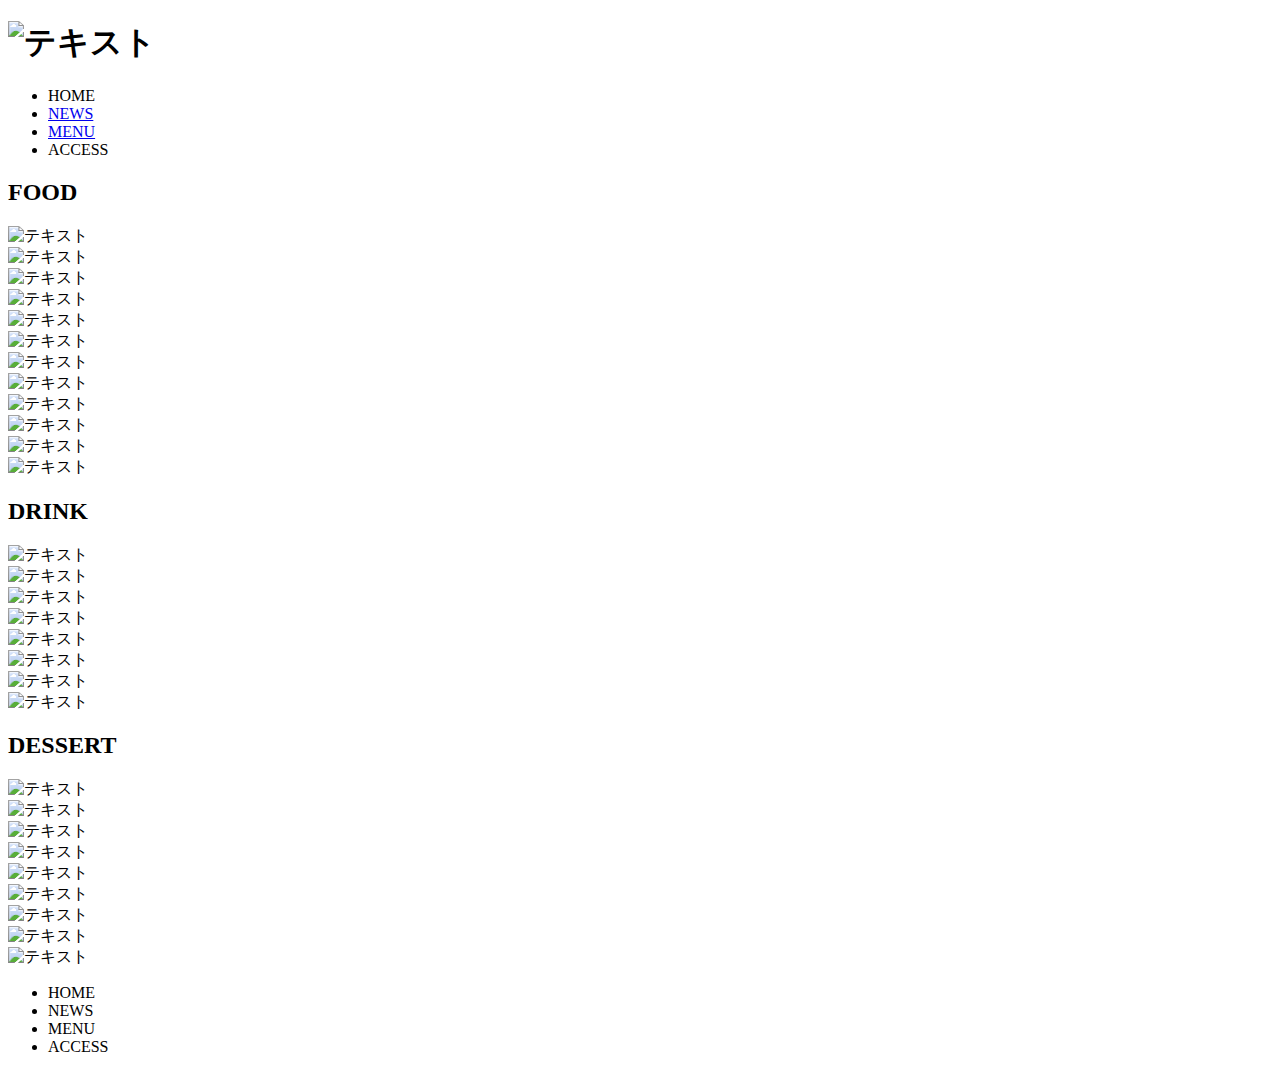
==== menu.html @ f8a1a179 "menu.htmlを追加" ====
<!DOCTYPE html>
<html lang="ja">
    <head>
        <meta charset="utf-8">
        <title>MENU</title>
        <meta name="charset" content="#">
        <link rel="stylesheet" href="css/index.css">
        <meta name="viewport" content="width=device-width,initial-scale=1.0,minimum-scale=1.0">
    </head>
    <body>
        <header class="header-">
            <h1>
            <img src="images/logo.png" alt="テキスト">                    
            </h1>
            <ul>
                <li>HOME</li>
                <li>
                    <a href="news.html">NEWS</a>
                </li>
                <li>
                    <a href="menu.html">MENU</a>
                </li>
                <li>ACCESS</li>
            </ul>
        </header>
        <div class="food">
            <h2>FOOD</h2>
            <div class="food-item">
                <div class="image">
                    <img src="images/pasta.jpeg" alt="テキスト">
                </div>
                <div class="image">
                    <img src="images/food5.webp" alt="テキスト">
                </div>
                <div class="image">
                    <img src="images/food4.webp" alt="テキスト">
                </div>
                <div class="image">
                    <img src="images/food7.webp" alt="テキスト">
                </div>
                <div class="image">
                    <img src="images/food2.jpeg" alt="テキスト">
                </div>
                <div class="image">
                    <img src="images/food9.webp" alt="テキスト">
                </div>
                <div class="image">
                    <img src="images/food12.webp" alt="テキスト">
                </div>
                <div class="image">
                    <img src="images/food8.jpeg" alt="テキスト">
                </div>
                <div class="image">
                    <img src="images/food10.webp" alt="テキスト">                    
                </div>
                <div class="image">
                    <img src="images/food6.jpeg" alt="テキスト">
                </div>
                <div class="image">
                    <img src="images/food11.webp" alt="テキスト">
                </div>
                <div class="image">
                    <img src="images/food3.jpeg" alt="テキスト">
                </div>
            </div>
        </div>
        <div class="drink">
            <h2>DRINK</h2>
            <div class="drink-item">
                <div class="image">
                    <img src="images/drink1.webp" alt="テキスト">
                </div>
                <div class="image">
                    <img src="images/drink2.webp" alt="テキスト">
                </div>
                <div class="image">
                    <img src="images/drinl3.webp" alt="テキスト">
                </div>
                <div class="image">
                    <img src="images/drink4.jpeg" alt="テキスト">
                </div>
                <div class="image">
                    <img src="images/drink5.webp" alt="テキスト">
                </div>
                <div class="image">
                    <img src="images/drink6.webp" alt="テキスト">
                </div>
                <div class="image">
                    <img src="images/drink7.webp" alt="テキスト">
                </div>
                <div class="image">
                    <img src="images/drink8.webp" alt="テキスト">
                </div>
            </div>
        </div>
        <div class="dessert">
            <h2>DESSERT</h2>
            <div class="dessert-item">
                <div class="image">
                    <img src="images/cake1.jpeg" alt="テキスト">
                </div>
                <div class="image">
                    <img src="images/cake2.jpeg" alt="テキスト">
                </div>
                <div class="image">
                    <img src="images/cake3.jpeg" alt="テキスト">
                </div>
                <div class="image">
                    <img src="images/dessert1.webp" alt="テキスト">
                </div>
                <div class="image">
                    <img src="images/dessert2.webp" alt="テキスト">
                </div>
                <div class="image">
                    <img src="images/dessert3.webp" alt="テキスト">
                </div>
                <div class="image">
                    <img src="images/desssert4.webp" alt="テキスト">
                </div>
                <div class="image">
                    <img src="images/dessert5.jpeg" alt="テキスト">
                </div>
            </div>
        </div>
    </body>
    <footer>
        <img src="images/logo.png" alt="テキスト">
        <ul>
            <li>HOME</li>
            <li>NEWS</li>
            <li>MENU</li>
            <li>ACCESS</li>
        </ul>
</footer>
</html>
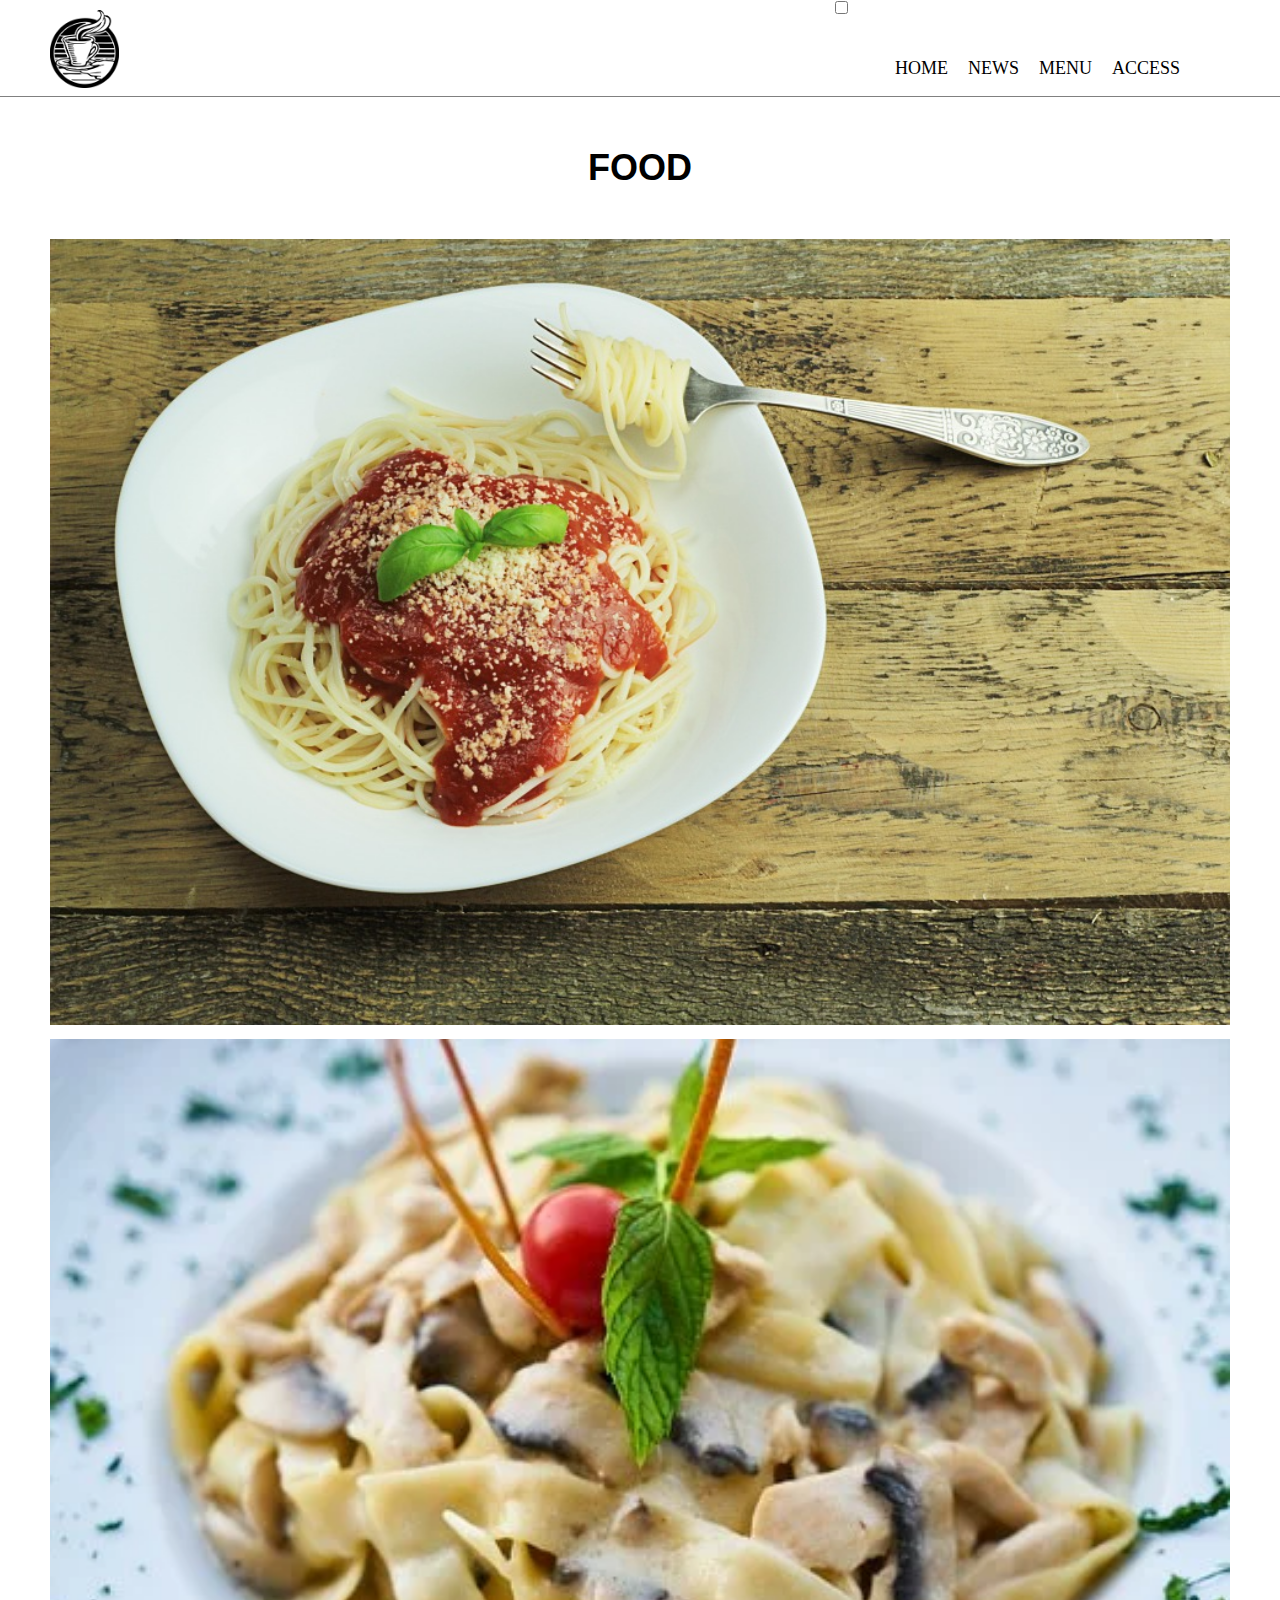
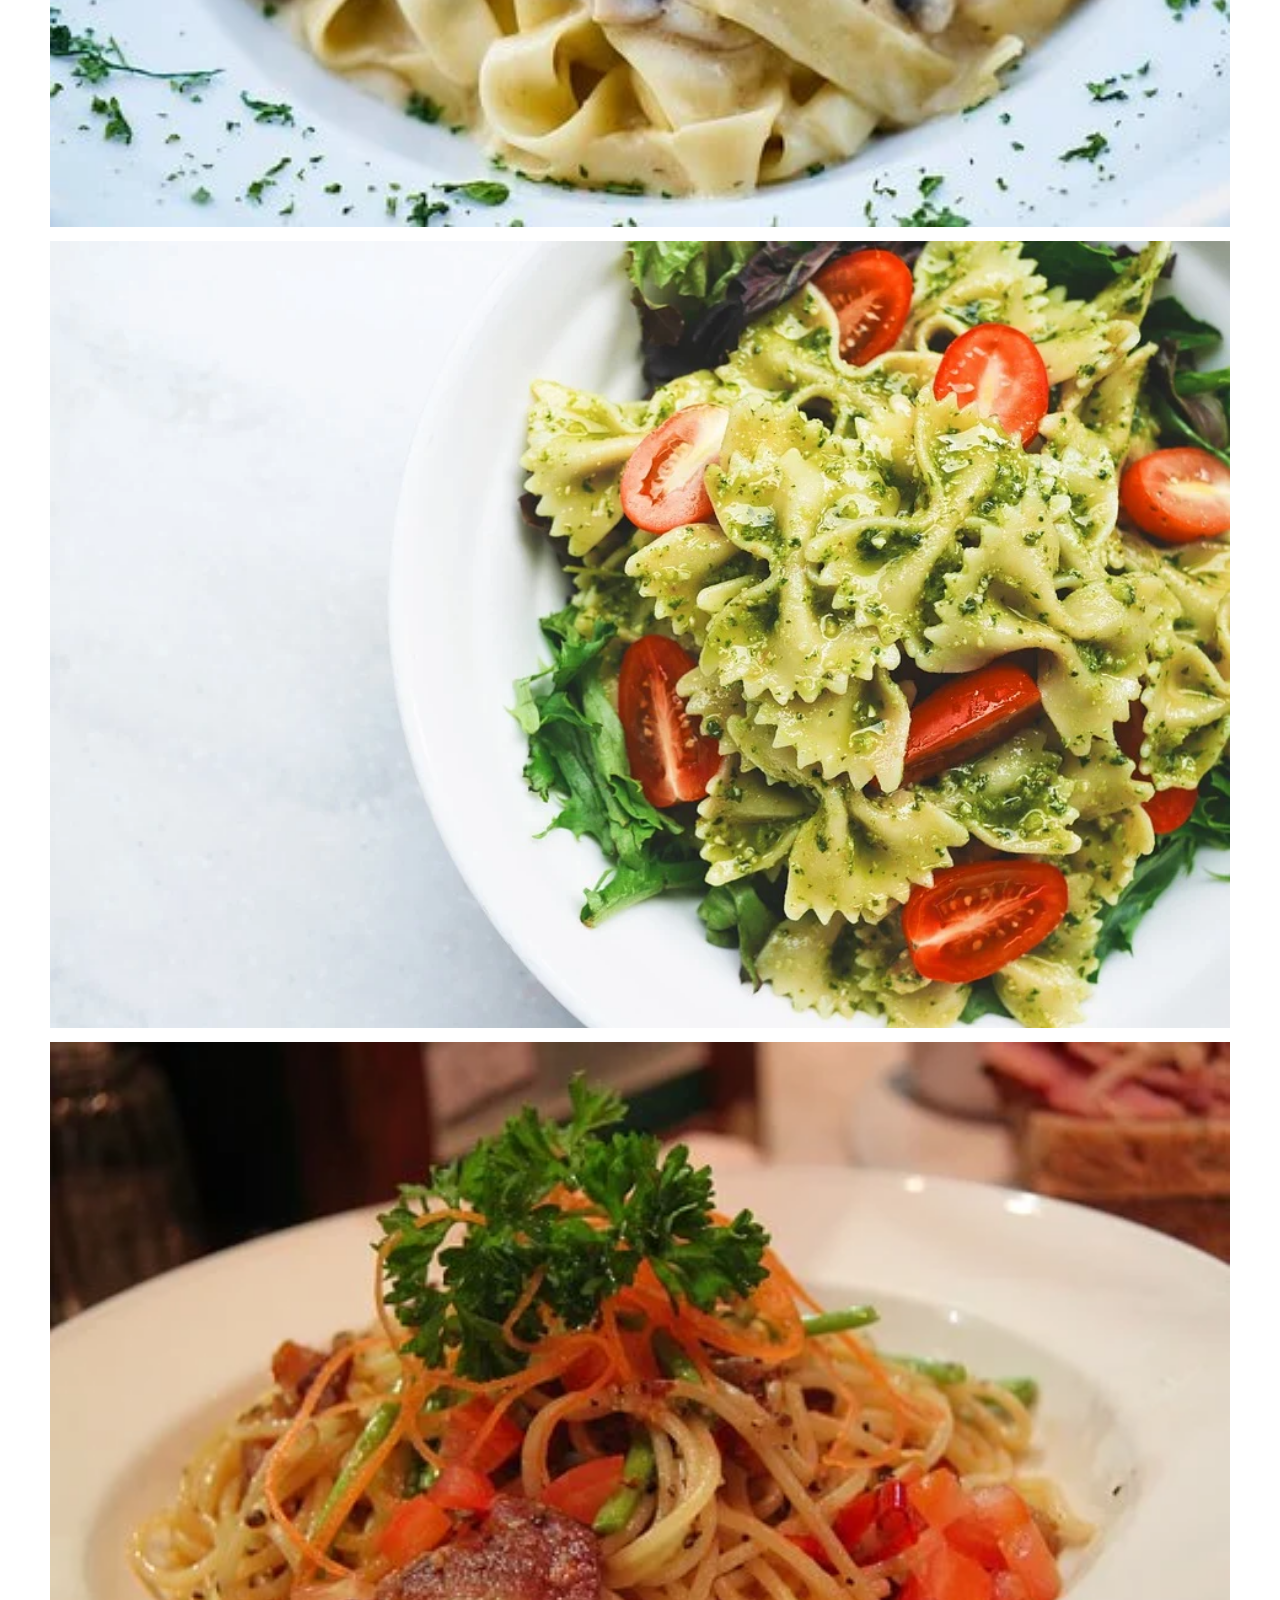
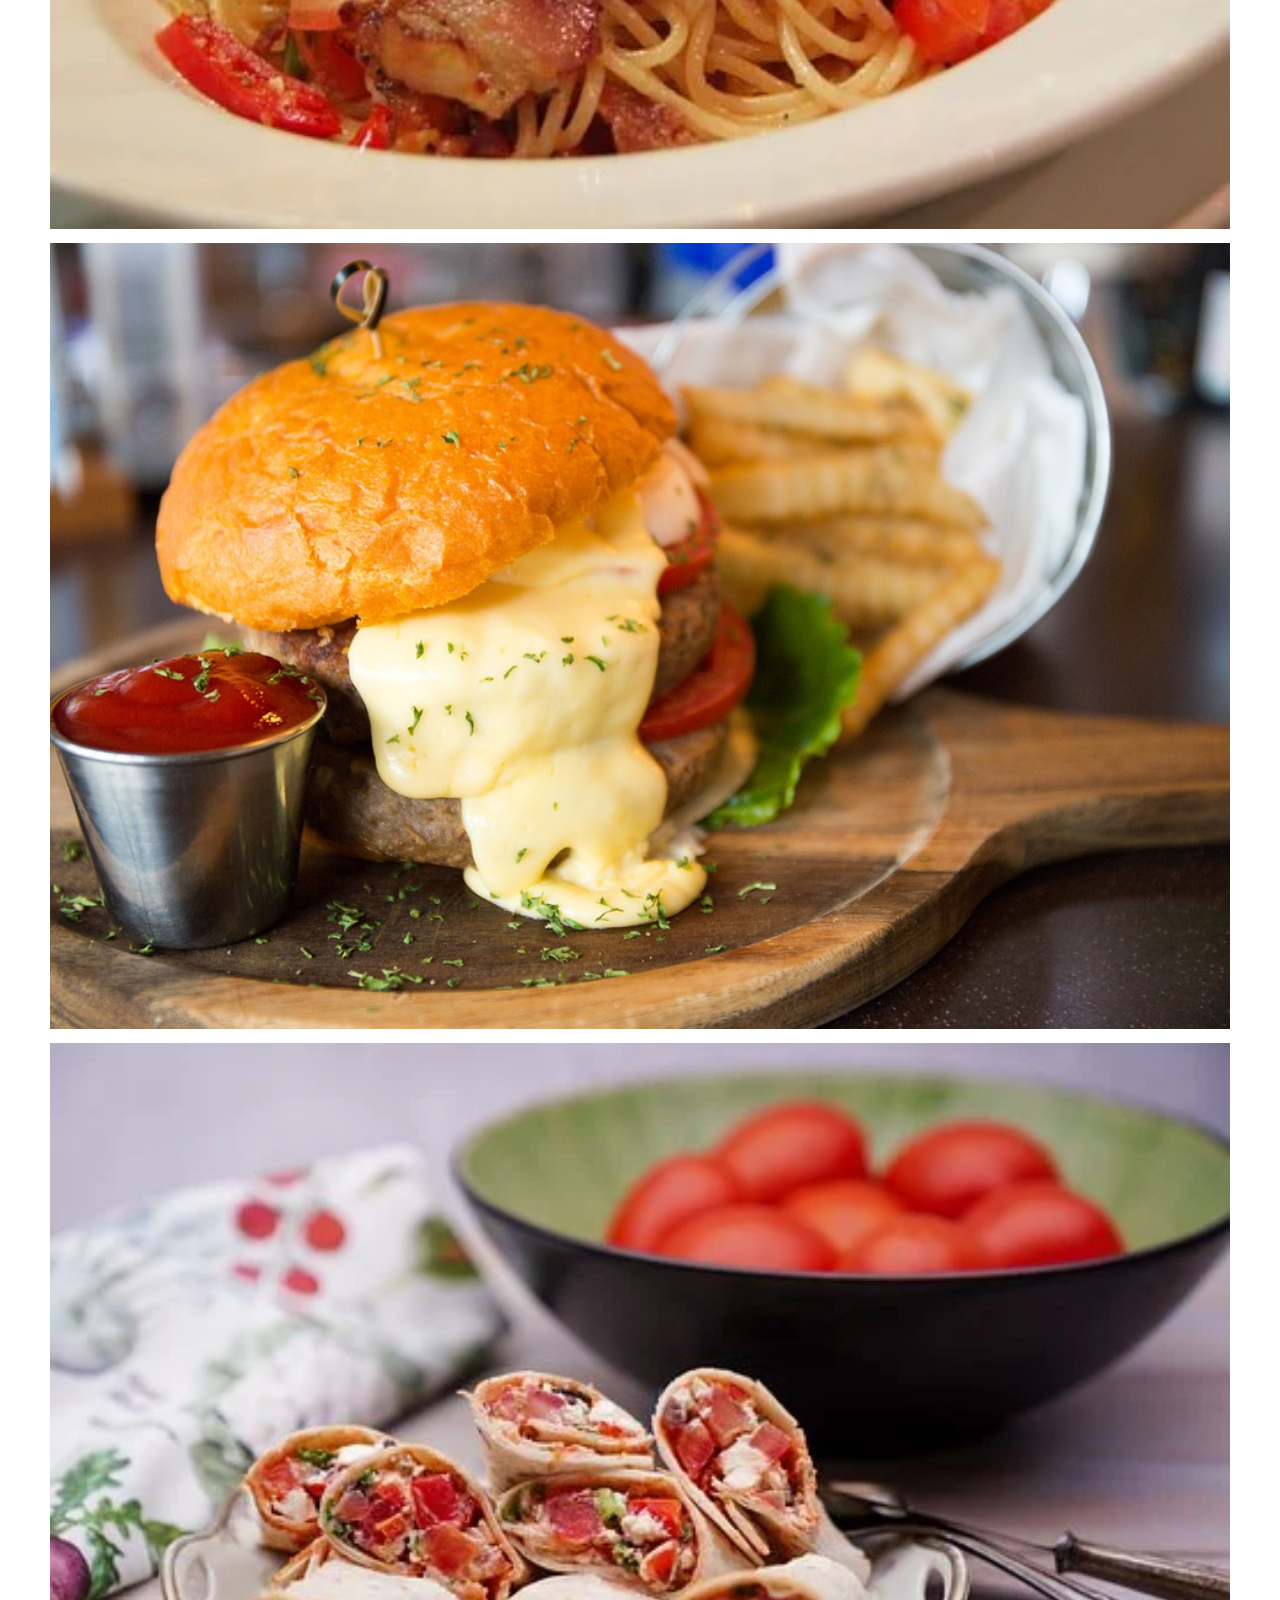
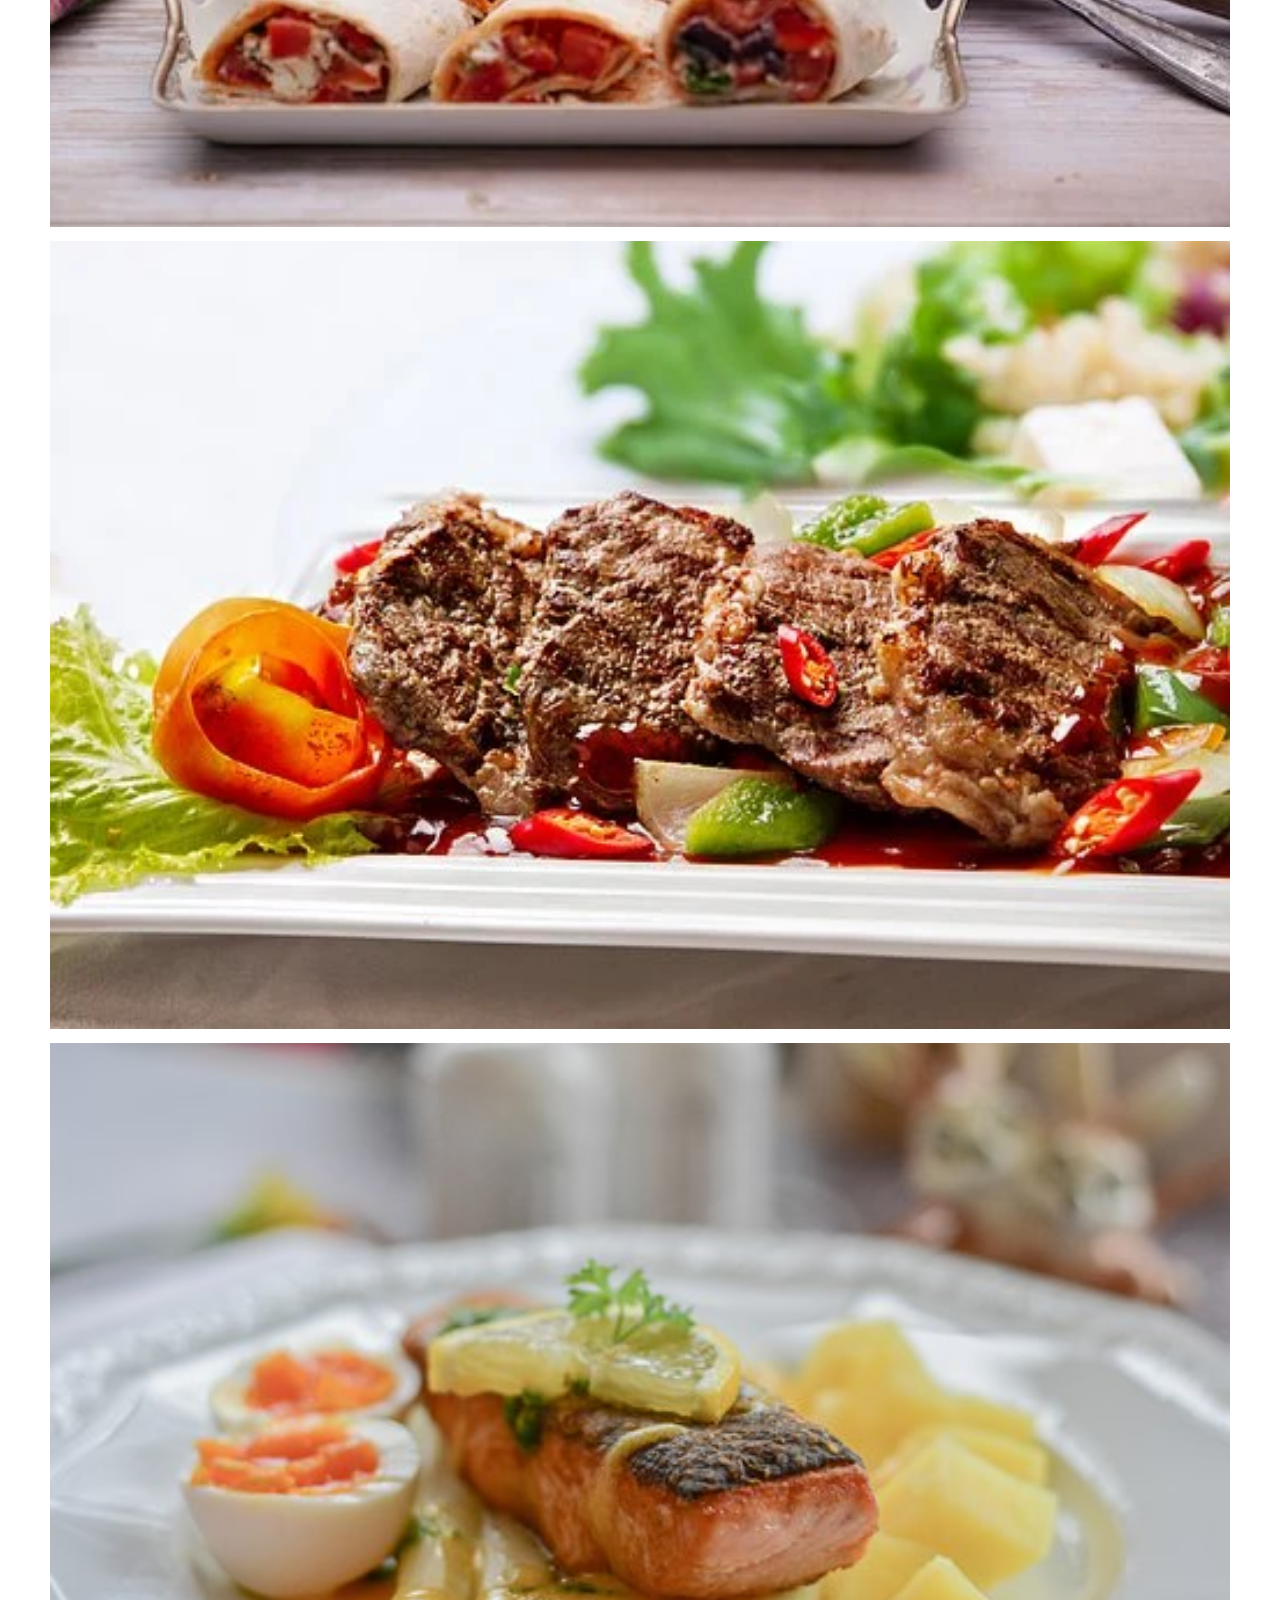
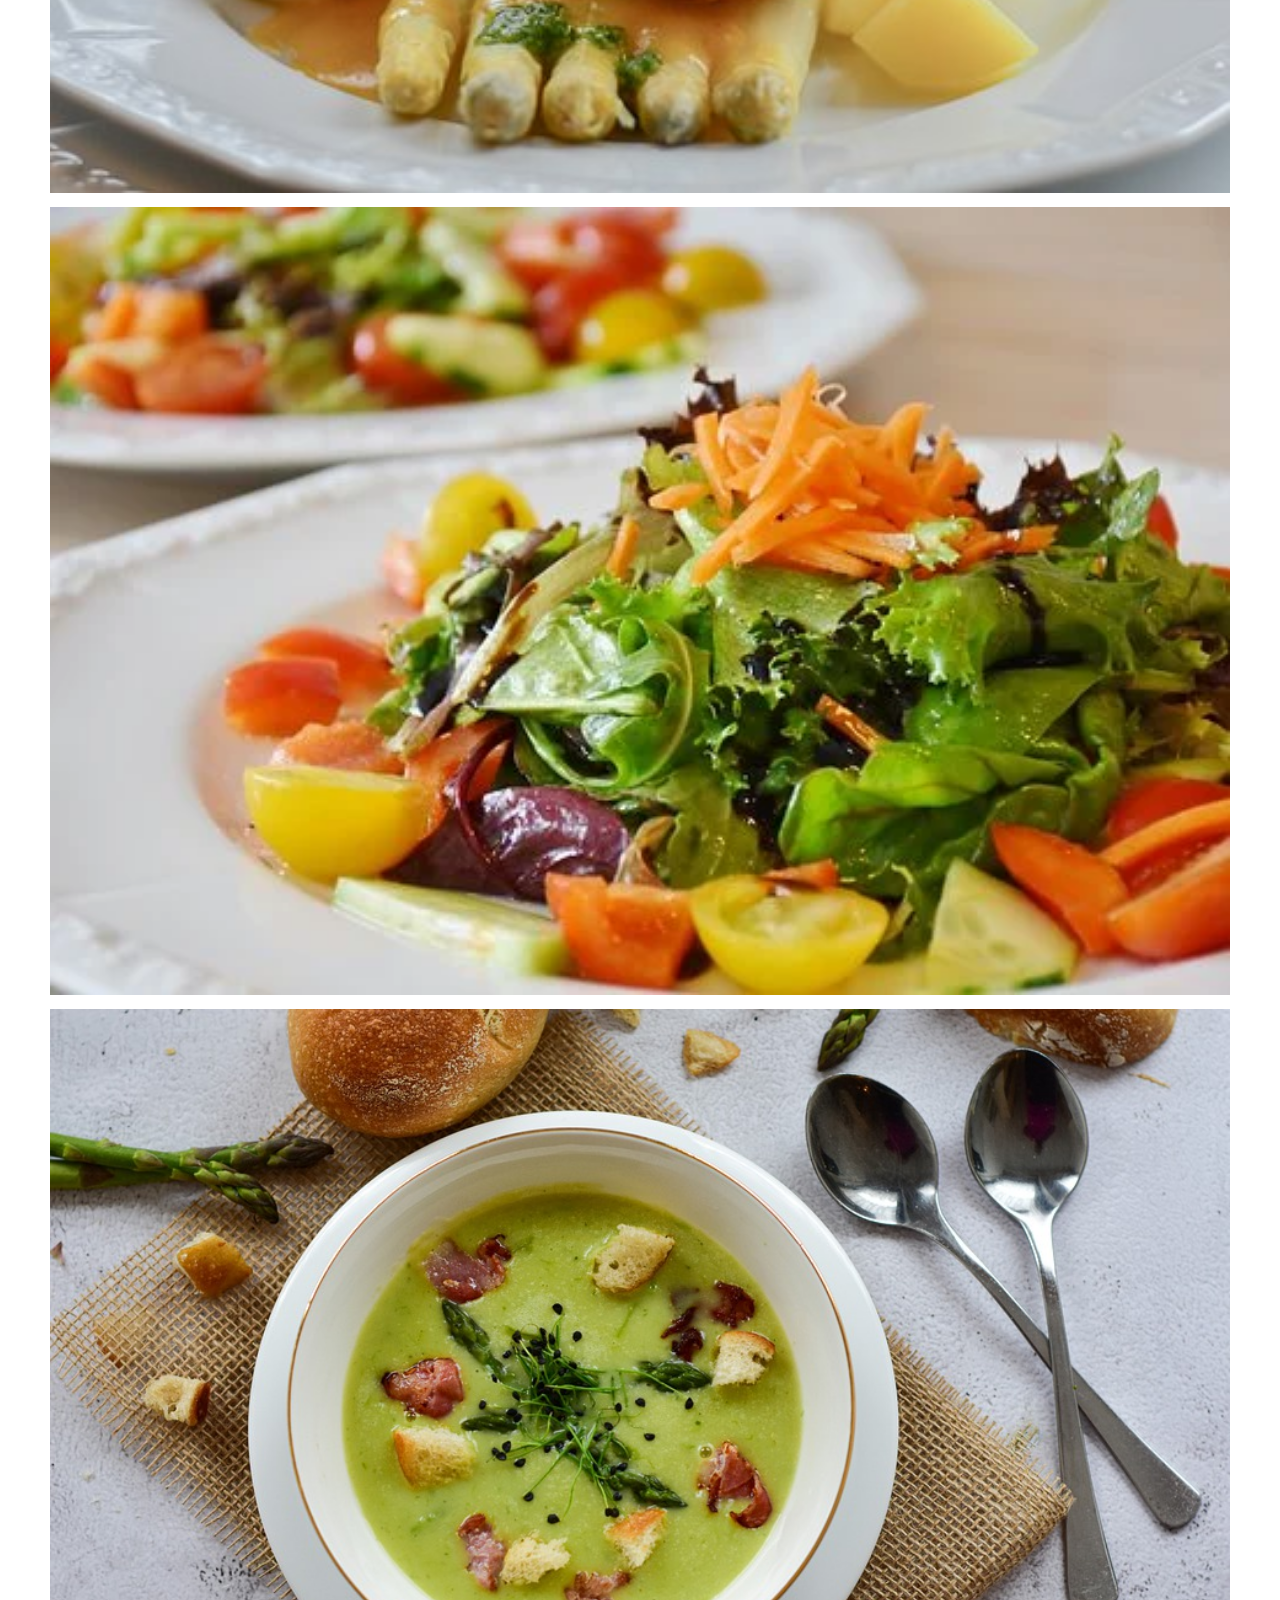
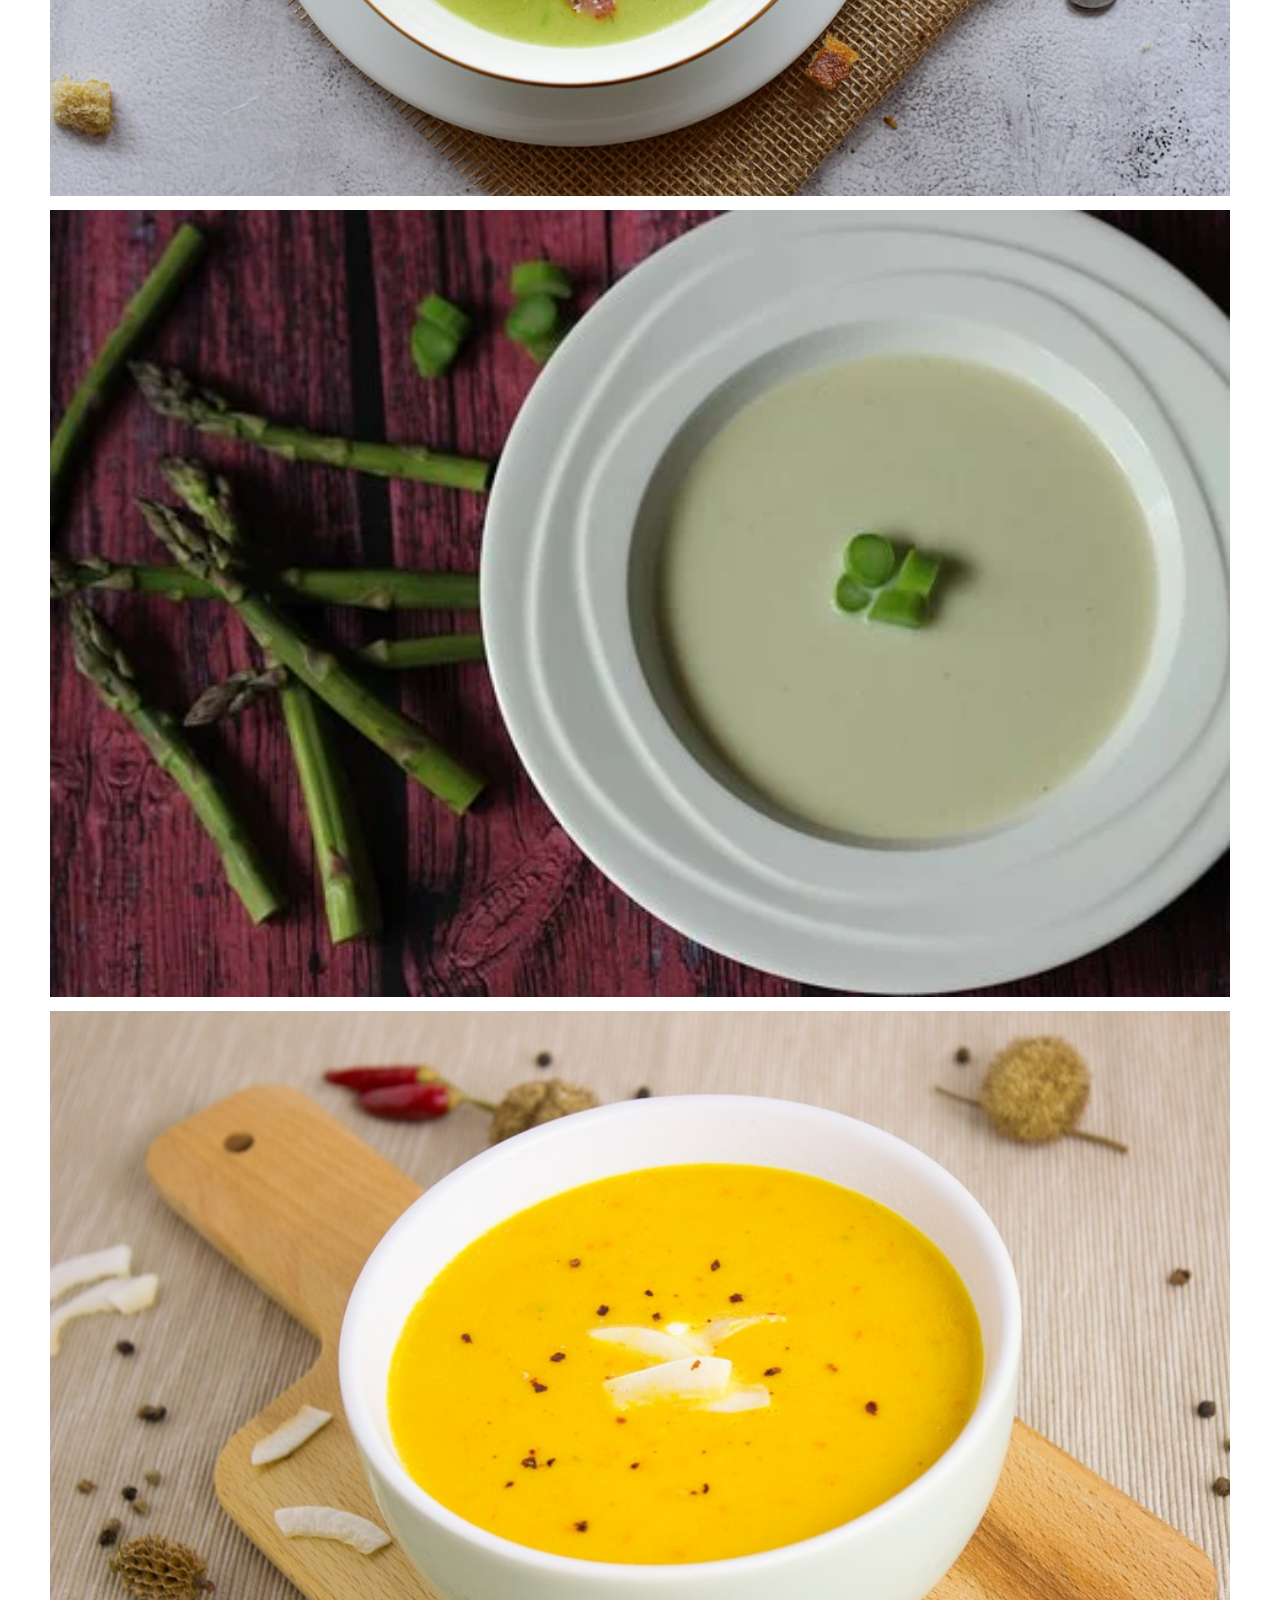
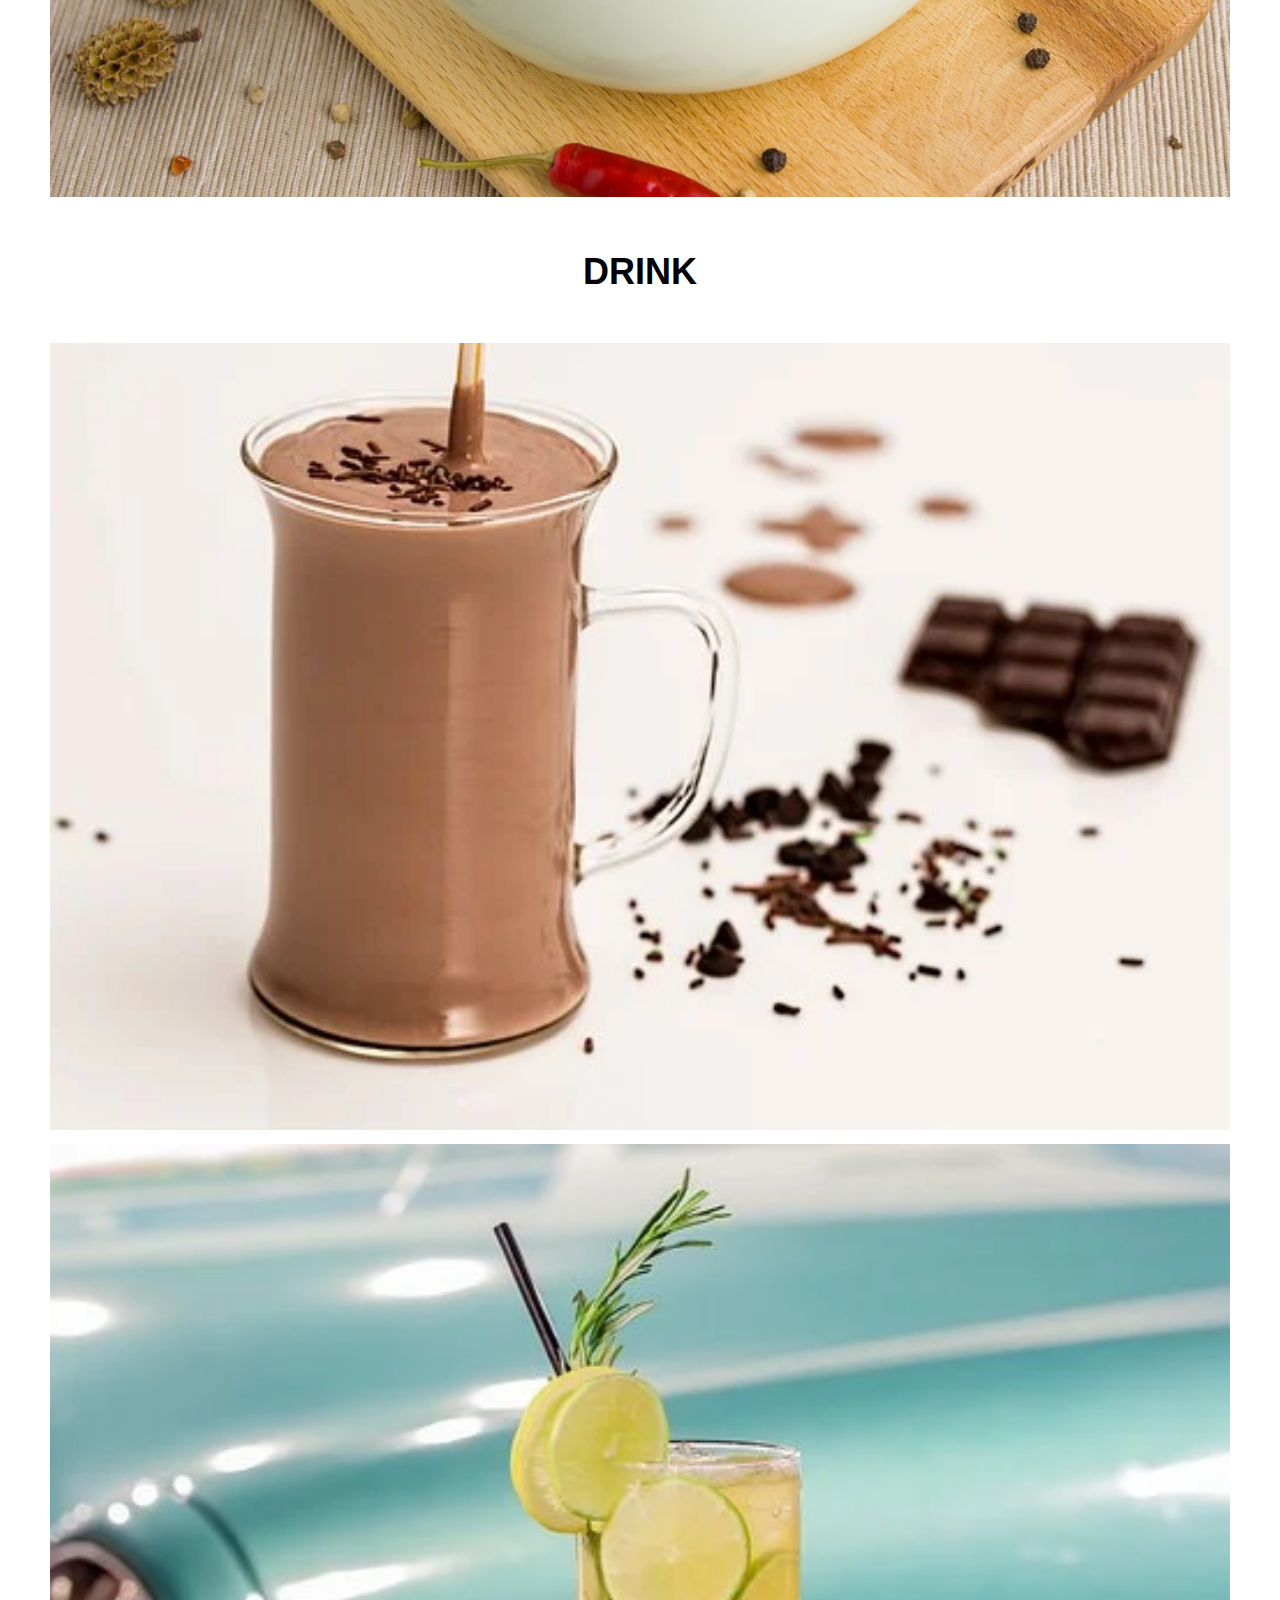
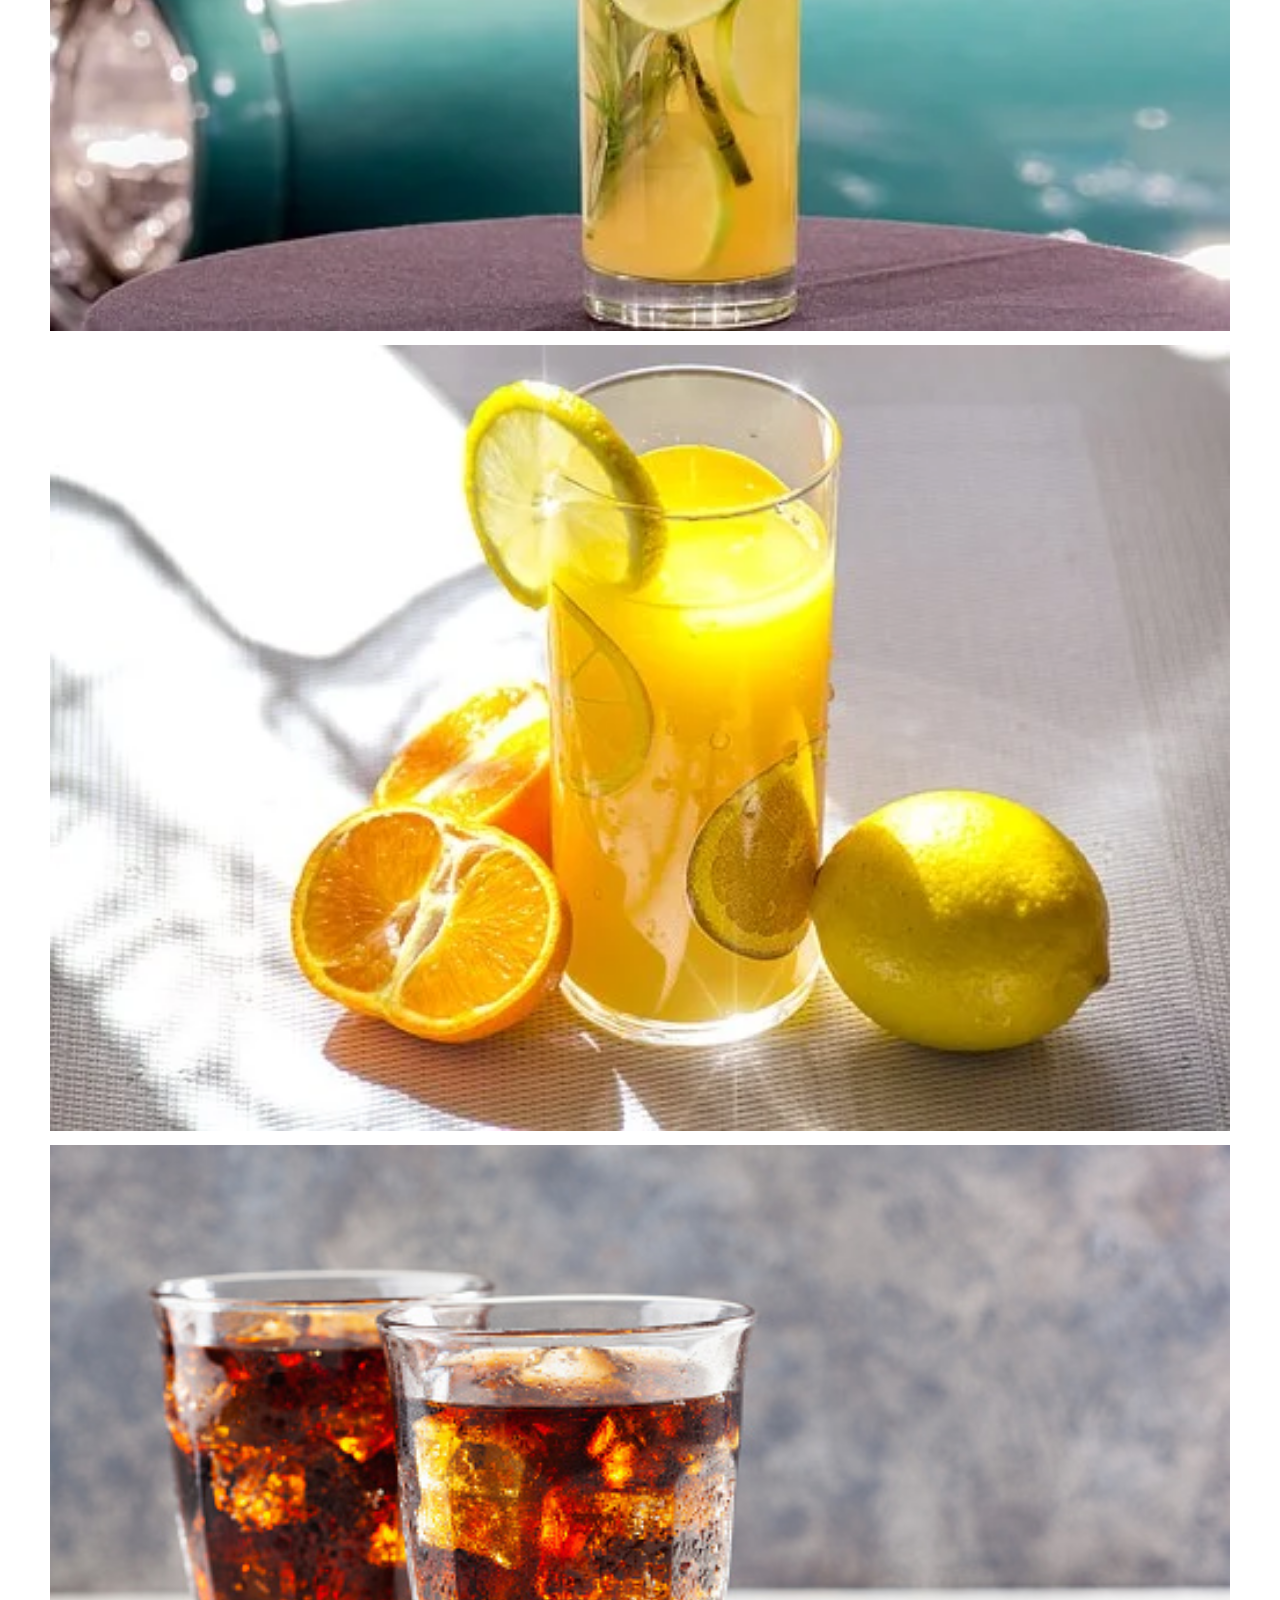
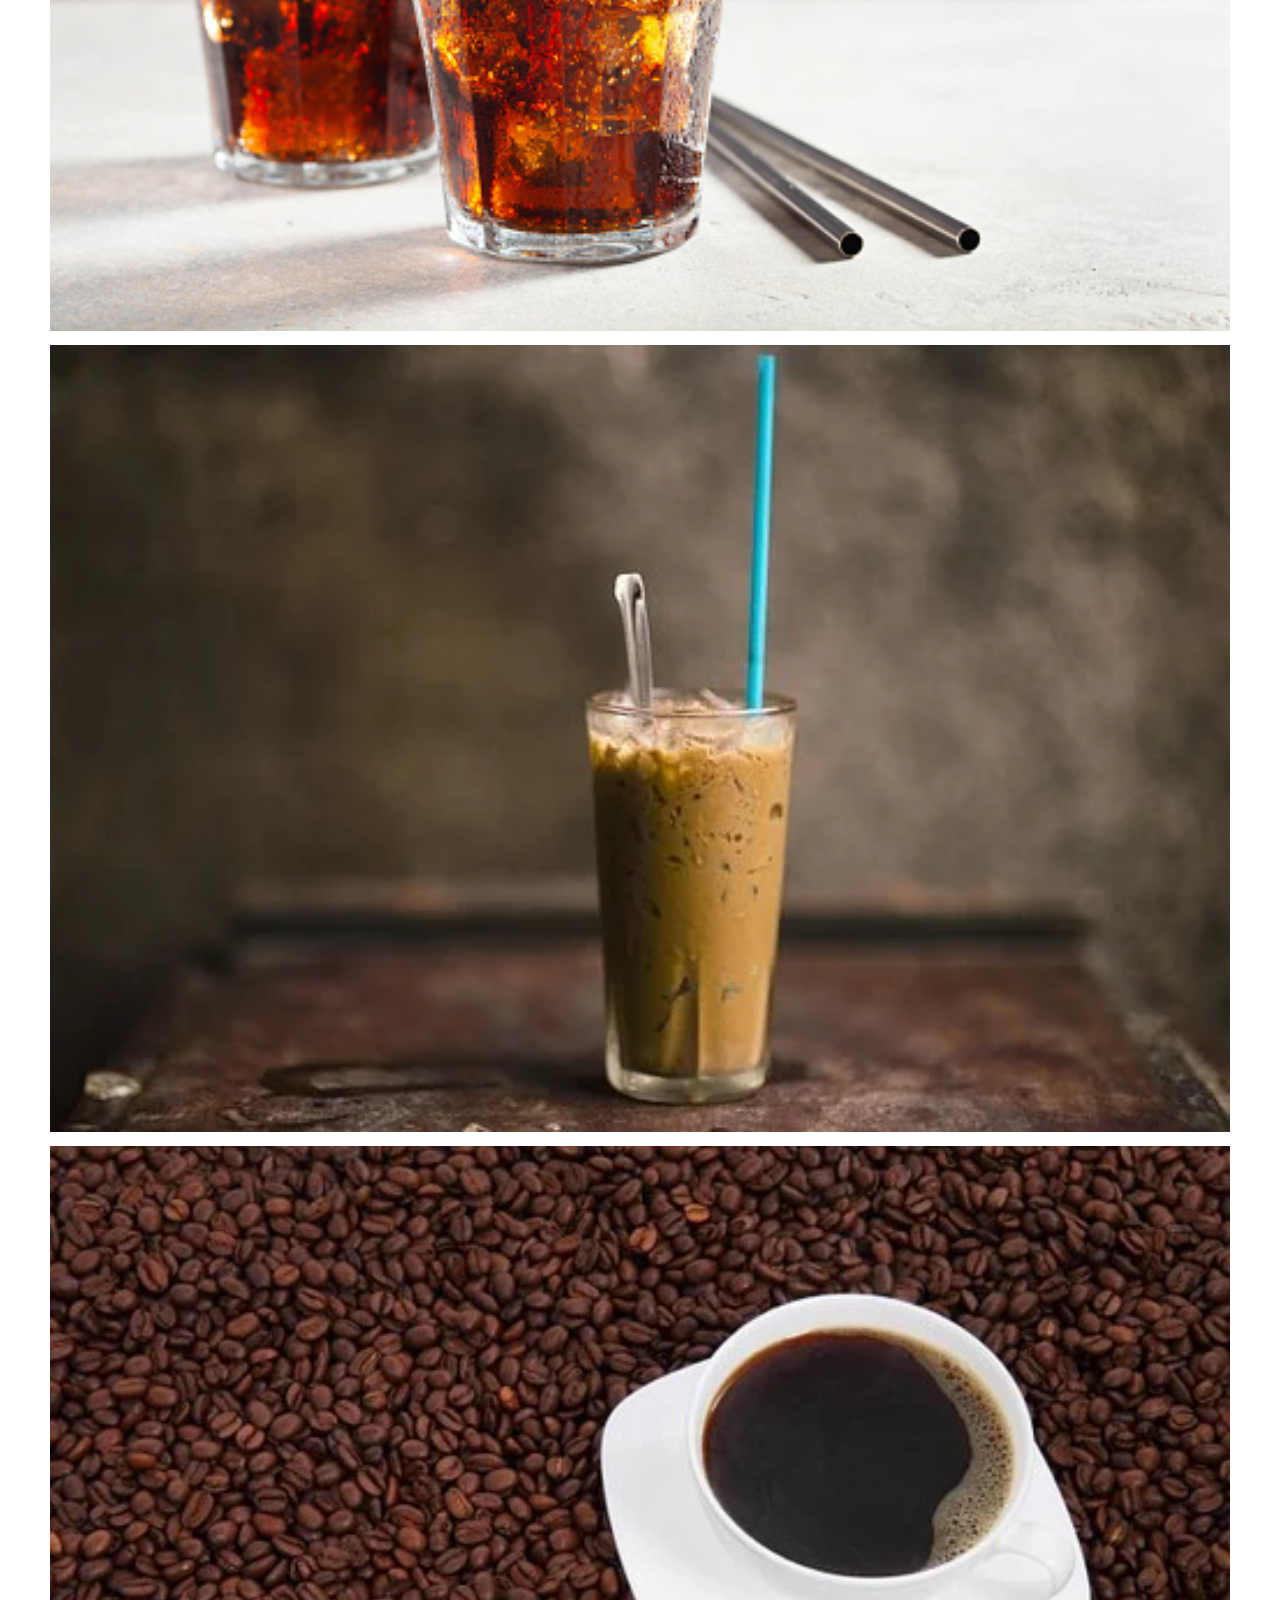
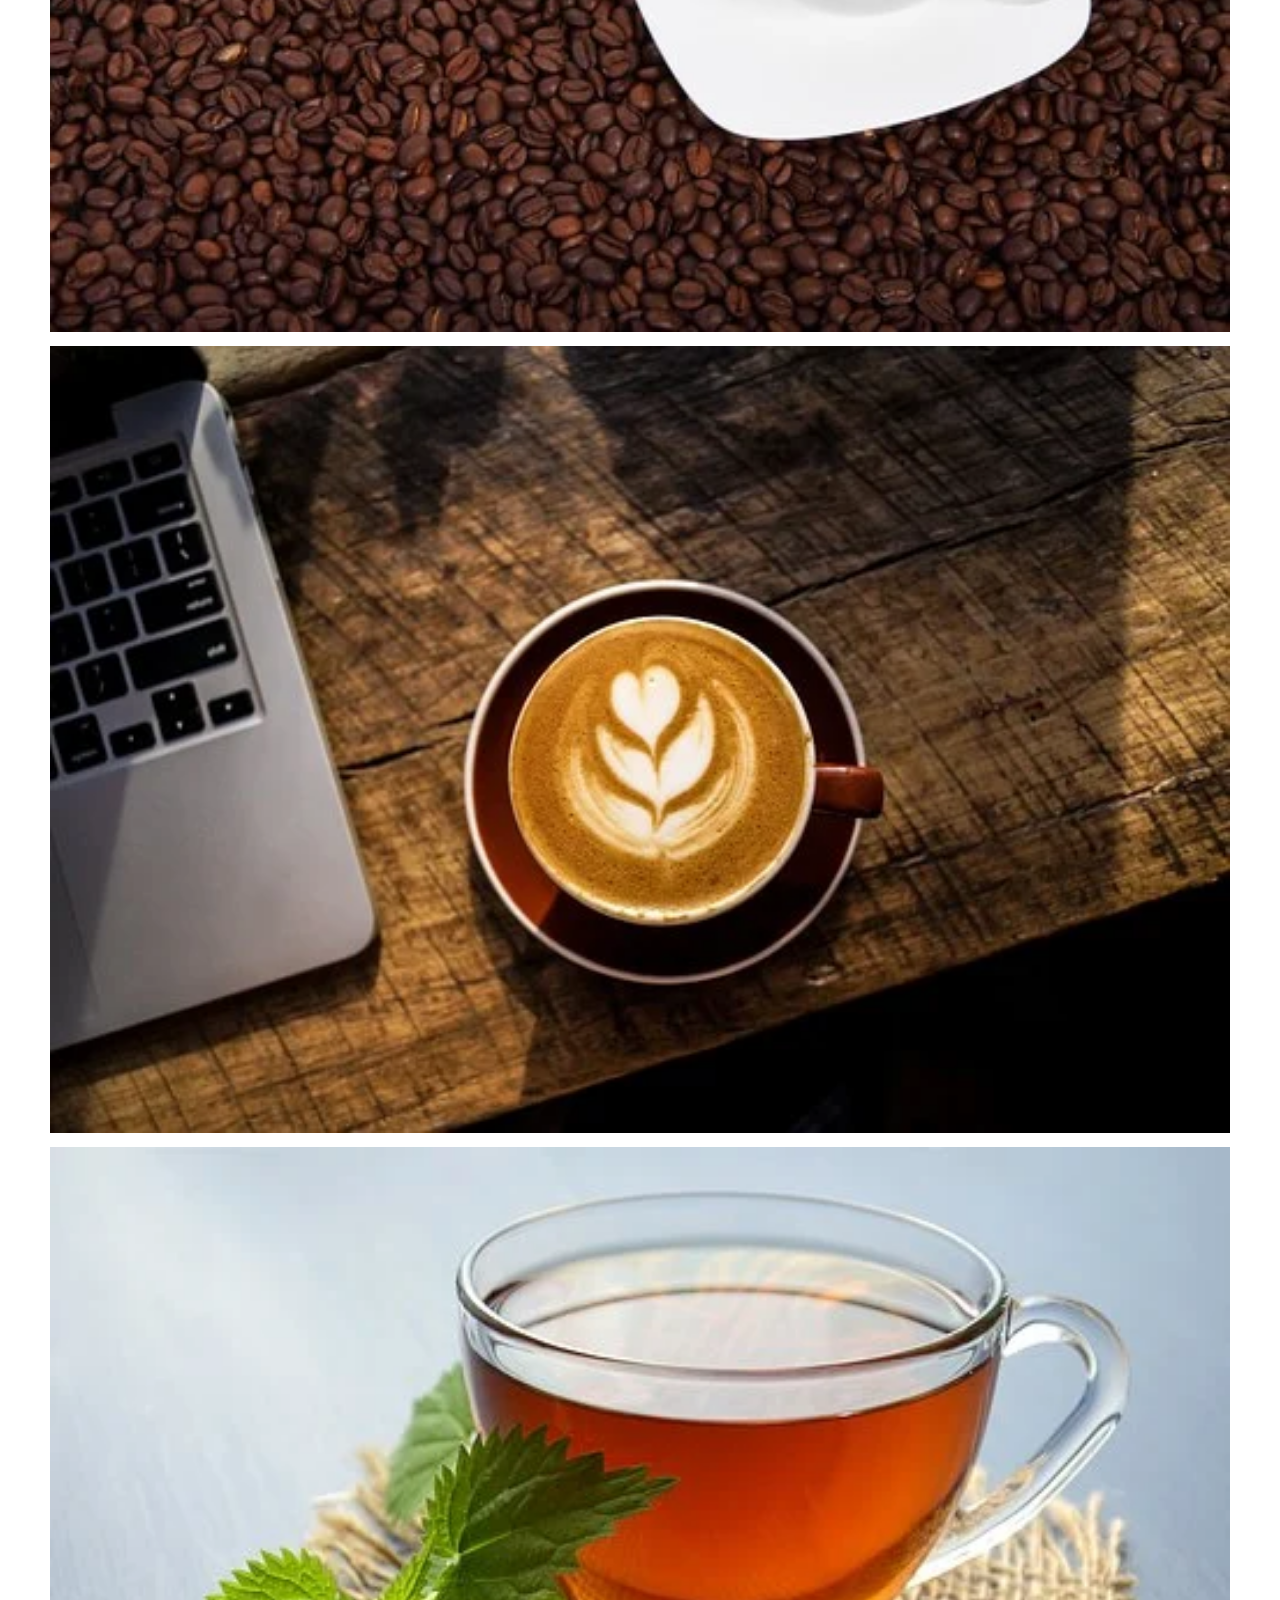
==== commit 4e7f7f8b: "ハンバーガーメニューの追加" ====
--- a/menu.html
+++ b/menu.html
@@ -12,16 +12,26 @@
             <h1>
             <img src="images/logo.png" alt="テキスト">                    
             </h1>
-            <ul>
-                <li>HOME</li>
-                <li>
-                    <a href="news.html">NEWS</a>
-                </li>
-                <li>
-                    <a href="menu.html">MENU</a>
-                </li>
-                <li>ACCESS</li>
-            </ul>
+            <div class="hamburger-menu">
+                <input type="checkbox" id="menu-btn-check">
+                <label for="menu-btn-check" class="menu-btn"><span></span></label>
+                <div class="menu-content">
+                    <ul>
+                        <li>
+                            <a href="index.html">HOME</a>
+                        </li>
+                        <li>
+                            <a href="news.html">NEWS</a>
+                        </li>
+                        <li>
+                            <a href="menu.html">MENU</a>
+                        </li>
+                        <li>
+                            <a href="#section1">ACCESS</a>
+                        </li>
+                    </ul>                    
+                </div>
+            </div>
         </header>
         <div class="food">
             <h2>FOOD</h2>
--- a/css/index.css
+++ b/css/index.css
@@ -0,0 +1,645 @@
+@charset "UTF-8";
+* {
+  margin: 0;
+}
+
+#home {
+  background-image: url(../images/capuchino-4900421_640.jpeg);
+  min-height: 100vh;
+  -webkit-filter: grayscale(60%);
+          filter: grayscale(60%);
+}
+#home header {
+  display: -webkit-box;
+  display: -ms-flexbox;
+  display: flex;
+  -webkit-box-pack: justify;
+      -ms-flex-pack: justify;
+          justify-content: space-between;
+}
+#home header h1 img {
+  width: 10%;
+  margin-top: 10px;
+  margin-left: 50px;
+}
+#home header ul {
+  margin-top: 20px;
+  margin-right: 100px;
+}
+#home header ul li {
+  list-style: none;
+  margin-left: 20px;
+  float: left;
+  font-size: 18px;
+  cursor: pointer;
+  text-decoration: none;
+}
+#home header ul li a {
+  text-decoration: none;
+  color: black;
+}
+#home header ul li a:hover {
+  color: gray;
+}
+#home header ul li:hover {
+  color: gray;
+}
+
+.big-bg {
+  background-size: cover;
+  background-position: center top;
+  background-repeat: no-repeat;
+}
+
+.news {
+  text-align: center;
+  margin: 50px 100px;
+}
+.news .news-item {
+  margin-top: 40px;
+  margin-bottom: 40px;
+  display: -webkit-box;
+  display: -ms-flexbox;
+  display: flex;
+  -webkit-box-pack: justify;
+      -ms-flex-pack: justify;
+          justify-content: space-between;
+}
+.news .news-item .news1 {
+  width: 50%;
+  cursor: pointer;
+}
+.news .news-item .news1 img {
+  width: 90%;
+}
+.news .news-item .news1 p {
+  font-size: 12px;
+  color: gray;
+}
+.news .news-item .news1:hover {
+  opacity: 0.7;
+}
+.news .news-item .news2 {
+  width: 75%;
+  cursor: pointer;
+}
+.news .news-item .news2 img {
+  width: 70%;
+}
+.news .news-item .news2 p {
+  font-size: 12px;
+  color: gray;
+}
+.news .news-item .news2:hover {
+  opacity: 0.7;
+}
+.news .button1 {
+  background-color: black;
+  color: #fff;
+  padding: 15px 30px;
+  text-decoration: none;
+  cursor: pointer;
+}
+.news .button1:hover {
+  opacity: 0.7;
+}
+
+.menu {
+  margin: 50px;
+  text-align: center;
+}
+.menu h2 {
+  text-align: center;
+  margin-top: 70px;
+}
+.menu .menu-item {
+  margin-top: 30px;
+  margin-bottom: 40px;
+  display: -webkit-box;
+  display: -ms-flexbox;
+  display: flex;
+  -webkit-box-pack: justify;
+      -ms-flex-pack: justify;
+          justify-content: space-between;
+  -ms-flex-wrap: wrap;
+      flex-wrap: wrap;
+}
+.menu .menu-item .image {
+  width: 33%;
+}
+.menu .menu-item .image img {
+  width: 98%;
+}
+.menu .button2 {
+  background-color: black;
+  color: #fff;
+  padding: 15px 30px;
+  text-decoration: none;
+  cursor: pointer;
+}
+.menu .button2:hover {
+  opacity: 0.7;
+}
+
+.access h2 {
+  margin-top: 100px;
+  text-align: center;
+  margin-bottom: 30px;
+}
+.access .access-item {
+  margin-top: 50px;
+  display: -webkit-box;
+  display: -ms-flexbox;
+  display: flex;
+  -webkit-box-pack: center;
+      -ms-flex-pack: center;
+          justify-content: center;
+}
+.access .access-item ul {
+  margin-right: 40px;
+  margin-top: 40px;
+}
+.access .access-item ul li {
+  list-style: none;
+  padding: 10px;
+}
+.access .access-item .iframe {
+  margin-left: 40px;
+}
+
+footer {
+  margin-top: 200px;
+  padding: 30px;
+  background-color: black;
+  display: -webkit-box;
+  display: -ms-flexbox;
+  display: flex;
+  -webkit-box-pack: justify;
+      -ms-flex-pack: justify;
+          justify-content: space-between;
+}
+footer img {
+  width: 5%;
+}
+footer ul {
+  padding-top: 20px;
+}
+footer ul li {
+  float: left;
+  list-style: none;
+  margin-left: 20px;
+  color: #fff;
+}
+footer ul li a {
+  text-decoration: none;
+  color: #fff;
+}
+footer ul li a:hover {
+  color: gray;
+}
+footer ul li:hover {
+  color: gray;
+}
+
+.header- {
+  border-bottom: 1px solid gray;
+  display: -webkit-box;
+  display: -ms-flexbox;
+  display: flex;
+  -webkit-box-pack: justify;
+      -ms-flex-pack: justify;
+          justify-content: space-between;
+}
+.header- h1 img {
+  width: 10%;
+  margin-top: 10px;
+  margin-left: 50px;
+}
+.header- ul {
+  margin-top: 40px;
+  margin-right: 100px;
+}
+.header- ul li {
+  list-style: none;
+  margin-left: 20px;
+  float: left;
+  font-size: 18px;
+  cursor: pointer;
+}
+.header- ul li a {
+  text-decoration: none;
+  color: black;
+}
+.header- ul li a:hover {
+  color: gray;
+}
+.header- ul li:hover {
+  color: gray;
+}
+
+.food {
+  margin: 50px;
+}
+.food h2 {
+  margin-bottom: 40px;
+  text-align: center;
+  font-size: 36px;
+  font-family: Impact, Haettenschweiler, "Arial Narrow Bold", sans-serif;
+}
+.food .food-item {
+  display: -webkit-box;
+  display: -ms-flexbox;
+  display: flex;
+  -webkit-box-pack: center;
+      -ms-flex-pack: center;
+          justify-content: center;
+  -ms-flex-wrap: wrap;
+      flex-wrap: wrap;
+}
+.food .food-item .image {
+  width: 22%;
+}
+.food .food-item .image img {
+  width: 93%;
+  margin-top: 10px;
+  cursor: pointer;
+}
+.food .food-item .image img:hover {
+  opacity: 0.7;
+}
+
+.drink {
+  margin: 50px;
+}
+.drink h2 {
+  margin-bottom: 40px;
+  text-align: center;
+  font-size: 36px;
+  font-family: Impact, Haettenschweiler, "Arial Narrow Bold", sans-serif;
+}
+.drink .drink-item {
+  display: -webkit-box;
+  display: -ms-flexbox;
+  display: flex;
+  -webkit-box-pack: center;
+      -ms-flex-pack: center;
+          justify-content: center;
+  -ms-flex-wrap: wrap;
+      flex-wrap: wrap;
+}
+.drink .drink-item .image {
+  width: 22%;
+}
+.drink .drink-item .image img {
+  width: 93%;
+  margin-top: 10px;
+  cursor: pointer;
+}
+.drink .drink-item .image img:hover {
+  opacity: 0.7;
+}
+
+.dessert {
+  margin: 50px;
+}
+.dessert h2 {
+  text-align: center;
+  margin-bottom: 40px;
+  font-size: 36px;
+  font-family: Impact, Haettenschweiler, "Arial Narrow Bold", sans-serif;
+}
+.dessert .dessert-item {
+  display: -webkit-box;
+  display: -ms-flexbox;
+  display: flex;
+  -webkit-box-pack: center;
+      -ms-flex-pack: center;
+          justify-content: center;
+  -ms-flex-wrap: wrap;
+      flex-wrap: wrap;
+}
+.dessert .dessert-item .image {
+  width: 22%;
+}
+.dessert .dessert-item .image img {
+  width: 93%;
+  margin-top: 10px;
+  cursor: pointer;
+}
+.dessert .dessert-item .image img:hover {
+  opacity: 0.7;
+}
+
+.news1 h2 {
+  text-align: center;
+  margin-top: 60px;
+  margin-bottom: 30px;
+  font-family: Impact, Haettenschweiler, "Arial Narrow Bold", sans-serif;
+  font-size: 36px;
+}
+.news1 .news-item .image {
+  cursor: pointer;
+  display: -webkit-box;
+  display: -ms-flexbox;
+  display: flex;
+  -webkit-box-pack: center;
+      -ms-flex-pack: center;
+          justify-content: center;
+  padding: 30px;
+  border-bottom: 2px solid #cccccc;
+  width: 60%;
+  margin-left: 250px;
+}
+.news1 .news-item .image img {
+  width: 30%;
+  border-radius: 20px;
+  margin-right: 30px;
+}
+.news1 .news-item .image .news-item2 {
+  padding-right: 70px;
+}
+.news1 .news-item .image .news-item2 h3 {
+  font-size: 20px;
+}
+.news1 .news-item .image .news-item2 .date {
+  font-size: 14px;
+  color: gray;
+  margin-bottom: 10px;
+}
+.news1 .news-item .image:hover {
+  opacity: 0.7;
+}
+
+@media screen and (max-width: 480px) {
+  #home header {
+    display: block;
+  }
+  #home header h1 img {
+    width: 20%;
+    margin: 0;
+    margin-left: 10px;
+  }
+  #home header .menu-btn {
+    position: fixed;
+    top: 10px;
+    right: 10px;
+    display: -webkit-box;
+    display: -ms-flexbox;
+    display: flex;
+    height: 60px;
+    width: 60px;
+    -webkit-box-pack: center;
+        -ms-flex-pack: center;
+            justify-content: center;
+    -webkit-box-align: center;
+        -ms-flex-align: center;
+            align-items: center;
+    z-index: 90;
+    background-color: #3584bb;
+  }
+  #home header .menu-btn span, #home header .menu-btn span:before, #home header .menu-btn span:after {
+    content: "";
+    display: block;
+    height: 3px;
+    width: 25px;
+    border-radius: 3px;
+    background-color: #ffffff;
+    position: absolute;
+  }
+  #home header .menu-btn span:before {
+    bottom: 8px;
+  }
+  #home header .menu-btn span:after {
+    top: 8px;
+  }
+  #home header .checkbox {
+    display: none;
+  }
+  #home header #menu-btn-check:checked ~ .menu-btn span {
+    background-color: rgba(255, 255, 255, 0);
+    /*メニューオープン時は真ん中の線を透明にする*/
+  }
+  #home header #menu-btn-check:checked ~ .menu-btn span::before {
+    bottom: 0;
+    -webkit-transform: rotate(45deg);
+            transform: rotate(45deg);
+  }
+  #home header #menu-btn-check:checked ~ .menu-btn span::after {
+    top: 0;
+    -webkit-transform: rotate(-45deg);
+            transform: rotate(-45deg);
+  }
+  #home header .menu-content {
+    width: 100%;
+    height: 100%;
+    position: fixed;
+    top: 0;
+    left: 100%;
+    z-index: 80;
+    background-color: #3584bb;
+    -webkit-transition: all 0.5s;
+    transition: all 0.5s;
+  }
+  #home header .menu-content ul {
+    padding: 70px 10px 0;
+  }
+  #home header .menu-content ul li {
+    border-bottom: solid 1px #ffffff;
+    list-style: none;
+  }
+  #home header .menu-content ul li a {
+    display: block;
+    width: 100%;
+    font-size: 15px;
+    -webkit-box-sizing: border-box;
+            box-sizing: border-box;
+    color: #ffffff;
+    text-decoration: none;
+    padding: 9px 30px 10px 20px;
+    position: relative;
+  }
+  #home header .menu-content ul li a::before {
+    content: "";
+    width: 7px;
+    height: 7px;
+    border-top: solid 2px #ffffff;
+    border-right: solid 2px #ffffff;
+    -webkit-transform: rotate(45deg);
+            transform: rotate(45deg);
+    position: absolute;
+    right: 11px;
+    top: 16px;
+  }
+  #home header #menu-btn-check:checked ~ .menu-content {
+    left: 0;
+    /*メニューを画面内へ*/
+  }
+
+  .news {
+    margin: 0;
+  }
+  .news .news-item {
+    display: block;
+  }
+  .news .news-item .news1 {
+    width: 80%;
+    margin-left: 40px;
+  }
+  .news .news-item .news2 {
+    width: 100%;
+  }
+
+  .access .access-item {
+    display: block;
+  }
+  .access .access-item .iframe {
+    width: 100%;
+  }
+
+  footer img {
+    width: 20%;
+    padding: 0;
+  }
+  footer ul {
+    padding-left: 0;
+  }
+
+  .header- h1 img {
+    width: 20%;
+    margin-left: 5px;
+    margin-top: 5px;
+  }
+  .header- .menu-btn {
+    position: fixed;
+    top: 10px;
+    right: 10px;
+    display: -webkit-box;
+    display: -ms-flexbox;
+    display: flex;
+    height: 60px;
+    width: 60px;
+    -webkit-box-pack: center;
+        -ms-flex-pack: center;
+            justify-content: center;
+    -webkit-box-align: center;
+        -ms-flex-align: center;
+            align-items: center;
+    z-index: 90;
+    background-color: #3584bb;
+  }
+  .header- .menu-btn span, .header- .menu-btn span:before, .header- .menu-btn span:after {
+    content: "";
+    display: block;
+    height: 3px;
+    width: 25px;
+    border-radius: 3px;
+    background-color: #ffffff;
+    position: absolute;
+  }
+  .header- .menu-btn span:before {
+    bottom: 8px;
+  }
+  .header- .menu-btn span:after {
+    top: 8px;
+  }
+  .header- #menu-btn-check:checked ~ .menu-btn span {
+    background-color: rgba(255, 255, 255, 0);
+    /*メニューオープン時は真ん中の線を透明にする*/
+  }
+  .header- #menu-btn-check:checked ~ .menu-btn span::before {
+    bottom: 0;
+    -webkit-transform: rotate(45deg);
+            transform: rotate(45deg);
+  }
+  .header- #menu-btn-check:checked ~ .menu-btn span::after {
+    top: 0;
+    -webkit-transform: rotate(-45deg);
+            transform: rotate(-45deg);
+  }
+  .header- .menu-content {
+    width: 100%;
+    height: 100%;
+    position: fixed;
+    top: 0;
+    left: 100%;
+    z-index: 80;
+    background-color: #3584bb;
+    -webkit-transition: all 0.5s;
+    transition: all 0.5s;
+  }
+  .header- .menu-content ul {
+    padding: 70px 10px 0;
+  }
+  .header- .menu-content ul li {
+    border-bottom: solid 1px #ffffff;
+    list-style: none;
+  }
+  .header- .menu-content ul li a {
+    display: block;
+    width: 100%;
+    font-size: 15px;
+    -webkit-box-sizing: border-box;
+            box-sizing: border-box;
+    color: #ffffff;
+    text-decoration: none;
+    padding: 9px 30px 10px 20px;
+    position: relative;
+  }
+  .header- .menu-content ul li a::before {
+    content: "";
+    width: 7px;
+    height: 7px;
+    border-top: solid 2px #ffffff;
+    border-right: solid 2px #ffffff;
+    -webkit-transform: rotate(45deg);
+            transform: rotate(45deg);
+    position: absolute;
+    right: 11px;
+    top: 16px;
+  }
+  .header- #menu-btn-check:checked ~ .menu-content {
+    left: 0;
+    /*メニューを画面内へ*/
+  }
+}
+.food .food-item {
+  display: block;
+}
+.food .food-item .image {
+  width: 100%;
+}
+.food .food-item .image img {
+  width: 100%;
+}
+
+.drink .drink-item {
+  display: block;
+}
+.drink .drink-item .image {
+  width: 100%;
+}
+.drink .drink-item .image img {
+  width: 100%;
+}
+
+.dessert .dessert-item {
+  display: block;
+}
+.dessert .dessert-item .image {
+  width: 100%;
+}
+.dessert .dessert-item .image img {
+  width: 100%;
+}
+
+.news1 .news-item .image {
+  width: 85%;
+  margin: 0;
+  display: block;
+}
+.news1 .news-item .image img {
+  width: 100%;
+}
+.news1 .news-item .image .news-item2 p {
+  padding: 0;
+}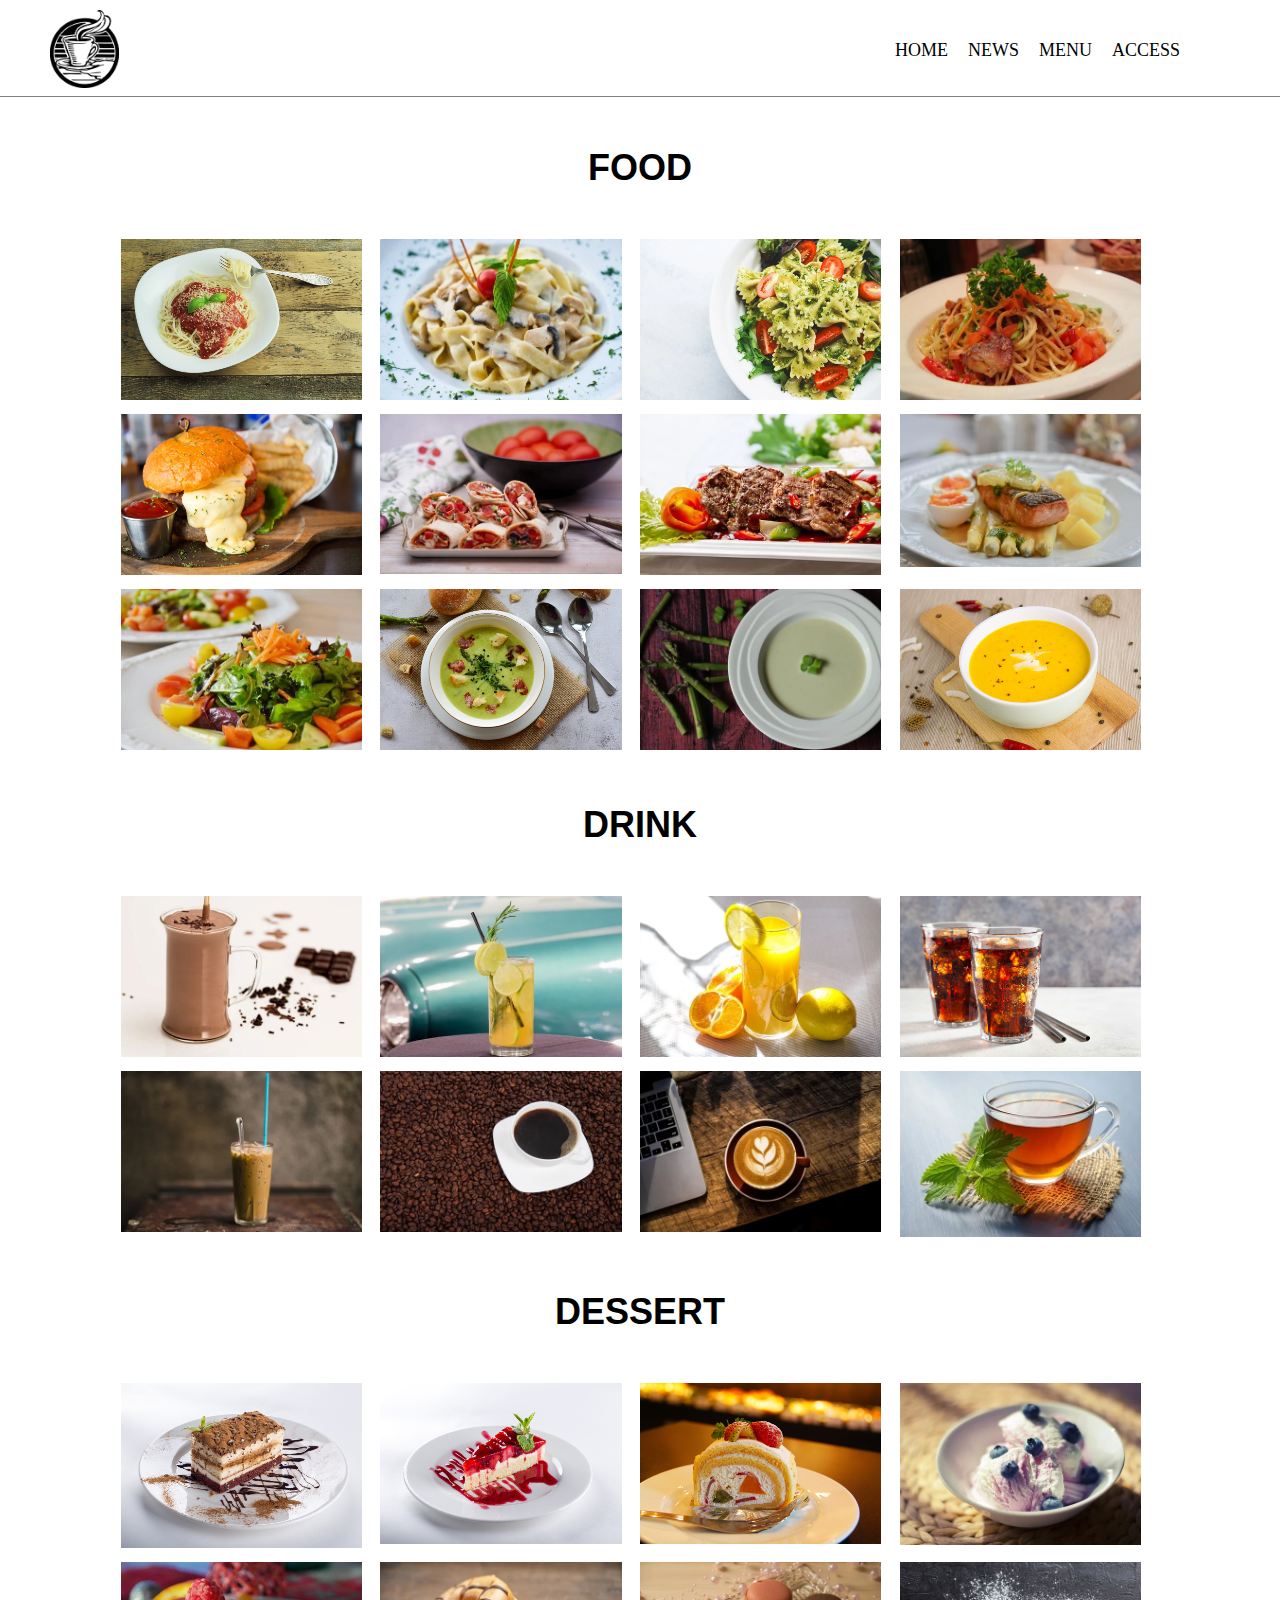
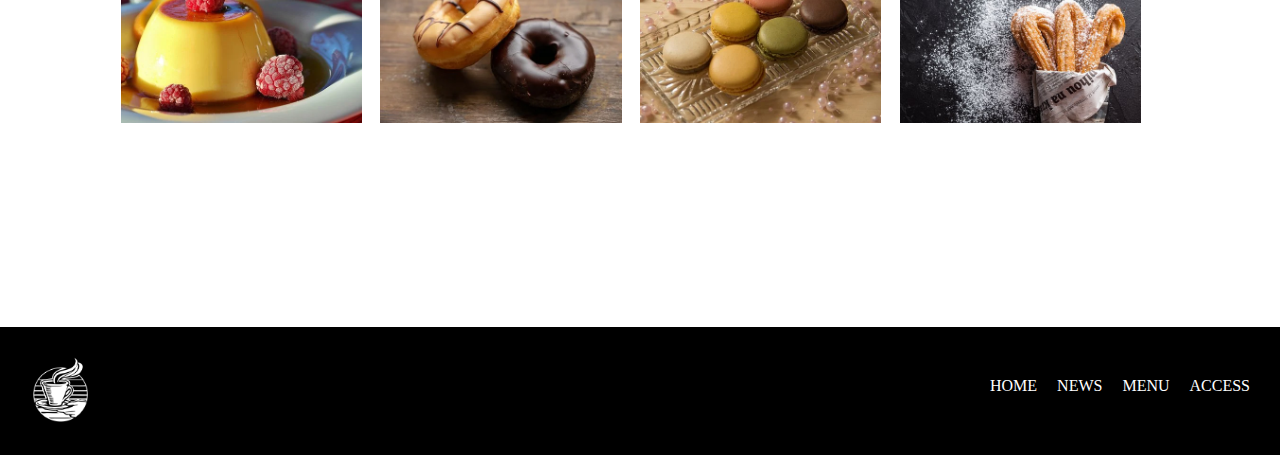
==== commit c8d57f67: "menuとnewsを修正" ====
--- a/menu.html
+++ b/menu.html
@@ -35,7 +35,7 @@
         </header>
         <div class="food">
             <h2>FOOD</h2>
-            <div class="food-item">
+            <div class="food-item-">
                 <div class="image">
                     <img src="images/pasta.jpeg" alt="テキスト">
                 </div>
@@ -76,7 +76,7 @@
         </div>
         <div class="drink">
             <h2>DRINK</h2>
-            <div class="drink-item">
+            <div class="drink-item-">
                 <div class="image">
                     <img src="images/drink1.webp" alt="テキスト">
                 </div>
@@ -105,7 +105,7 @@
         </div>
         <div class="dessert">
             <h2>DESSERT</h2>
-            <div class="dessert-item">
+            <div class="dessert-item-">
                 <div class="image">
                     <img src="images/cake1.jpeg" alt="テキスト">
                 </div>
--- a/css/index.css
+++ b/css/index.css
@@ -17,6 +17,9 @@
       -ms-flex-pack: justify;
           justify-content: space-between;
 }
+#home header input[type=checkbox] {
+  display: none;
+}
 #home header h1 img {
   width: 10%;
   margin-top: 10px;
@@ -80,18 +83,15 @@
   opacity: 0.7;
 }
 .news .news-item .news2 {
-  width: 75%;
+  width: 55%;
   cursor: pointer;
 }
 .news .news-item .news2 img {
-  width: 70%;
+  width: 90%;
 }
 .news .news-item .news2 p {
   font-size: 12px;
   color: gray;
-}
-.news .news-item .news2:hover {
-  opacity: 0.7;
 }
 .news .button1 {
   background-color: black;
@@ -210,6 +210,9 @@
       -ms-flex-pack: justify;
           justify-content: space-between;
 }
+.header- input[type=checkbox] {
+  display: none;
+}
 .header- h1 img {
   width: 10%;
   margin-top: 10px;
@@ -246,7 +249,7 @@
   font-size: 36px;
   font-family: Impact, Haettenschweiler, "Arial Narrow Bold", sans-serif;
 }
-.food .food-item {
+.food .food-item- {
   display: -webkit-box;
   display: -ms-flexbox;
   display: flex;
@@ -256,15 +259,15 @@
   -ms-flex-wrap: wrap;
       flex-wrap: wrap;
 }
-.food .food-item .image {
+.food .food-item- .image {
   width: 22%;
 }
-.food .food-item .image img {
+.food .food-item- .image img {
   width: 93%;
   margin-top: 10px;
   cursor: pointer;
 }
-.food .food-item .image img:hover {
+.food .food-item- .image img:hover {
   opacity: 0.7;
 }
 
@@ -277,7 +280,7 @@
   font-size: 36px;
   font-family: Impact, Haettenschweiler, "Arial Narrow Bold", sans-serif;
 }
-.drink .drink-item {
+.drink .drink-item- {
   display: -webkit-box;
   display: -ms-flexbox;
   display: flex;
@@ -287,15 +290,15 @@
   -ms-flex-wrap: wrap;
       flex-wrap: wrap;
 }
-.drink .drink-item .image {
+.drink .drink-item- .image {
   width: 22%;
 }
-.drink .drink-item .image img {
+.drink .drink-item- .image img {
   width: 93%;
   margin-top: 10px;
   cursor: pointer;
 }
-.drink .drink-item .image img:hover {
+.drink .drink-item- .image img:hover {
   opacity: 0.7;
 }
 
@@ -308,7 +311,7 @@
   font-size: 36px;
   font-family: Impact, Haettenschweiler, "Arial Narrow Bold", sans-serif;
 }
-.dessert .dessert-item {
+.dessert .dessert-item- {
   display: -webkit-box;
   display: -ms-flexbox;
   display: flex;
@@ -318,26 +321,26 @@
   -ms-flex-wrap: wrap;
       flex-wrap: wrap;
 }
-.dessert .dessert-item .image {
+.dessert .dessert-item- .image {
   width: 22%;
 }
-.dessert .dessert-item .image img {
+.dessert .dessert-item- .image img {
   width: 93%;
   margin-top: 10px;
   cursor: pointer;
 }
-.dessert .dessert-item .image img:hover {
+.dessert .dessert-item- .image img:hover {
   opacity: 0.7;
 }
 
-.news1 h2 {
+.news- h2 {
   text-align: center;
   margin-top: 60px;
   margin-bottom: 30px;
   font-family: Impact, Haettenschweiler, "Arial Narrow Bold", sans-serif;
   font-size: 36px;
 }
-.news1 .news-item .image {
+.news- .news-item .image {
   cursor: pointer;
   display: -webkit-box;
   display: -ms-flexbox;
@@ -350,23 +353,23 @@
   width: 60%;
   margin-left: 250px;
 }
-.news1 .news-item .image img {
+.news- .news-item .image img {
   width: 30%;
   border-radius: 20px;
   margin-right: 30px;
 }
-.news1 .news-item .image .news-item2 {
+.news- .news-item .image .news-item2 {
   padding-right: 70px;
 }
-.news1 .news-item .image .news-item2 h3 {
+.news- .news-item .image .news-item2 h3 {
   font-size: 20px;
 }
-.news1 .news-item .image .news-item2 .date {
+.news- .news-item .image .news-item2 .date {
   font-size: 14px;
   color: gray;
   margin-bottom: 10px;
 }
-.news1 .news-item .image:hover {
+.news- .news-item .image:hover {
   opacity: 0.7;
 }
 
@@ -378,6 +381,9 @@
     width: 20%;
     margin: 0;
     margin-left: 10px;
+  }
+  #home header input[type=checkbox] {
+    display: none;
   }
   #home header .menu-btn {
     position: fixed;
